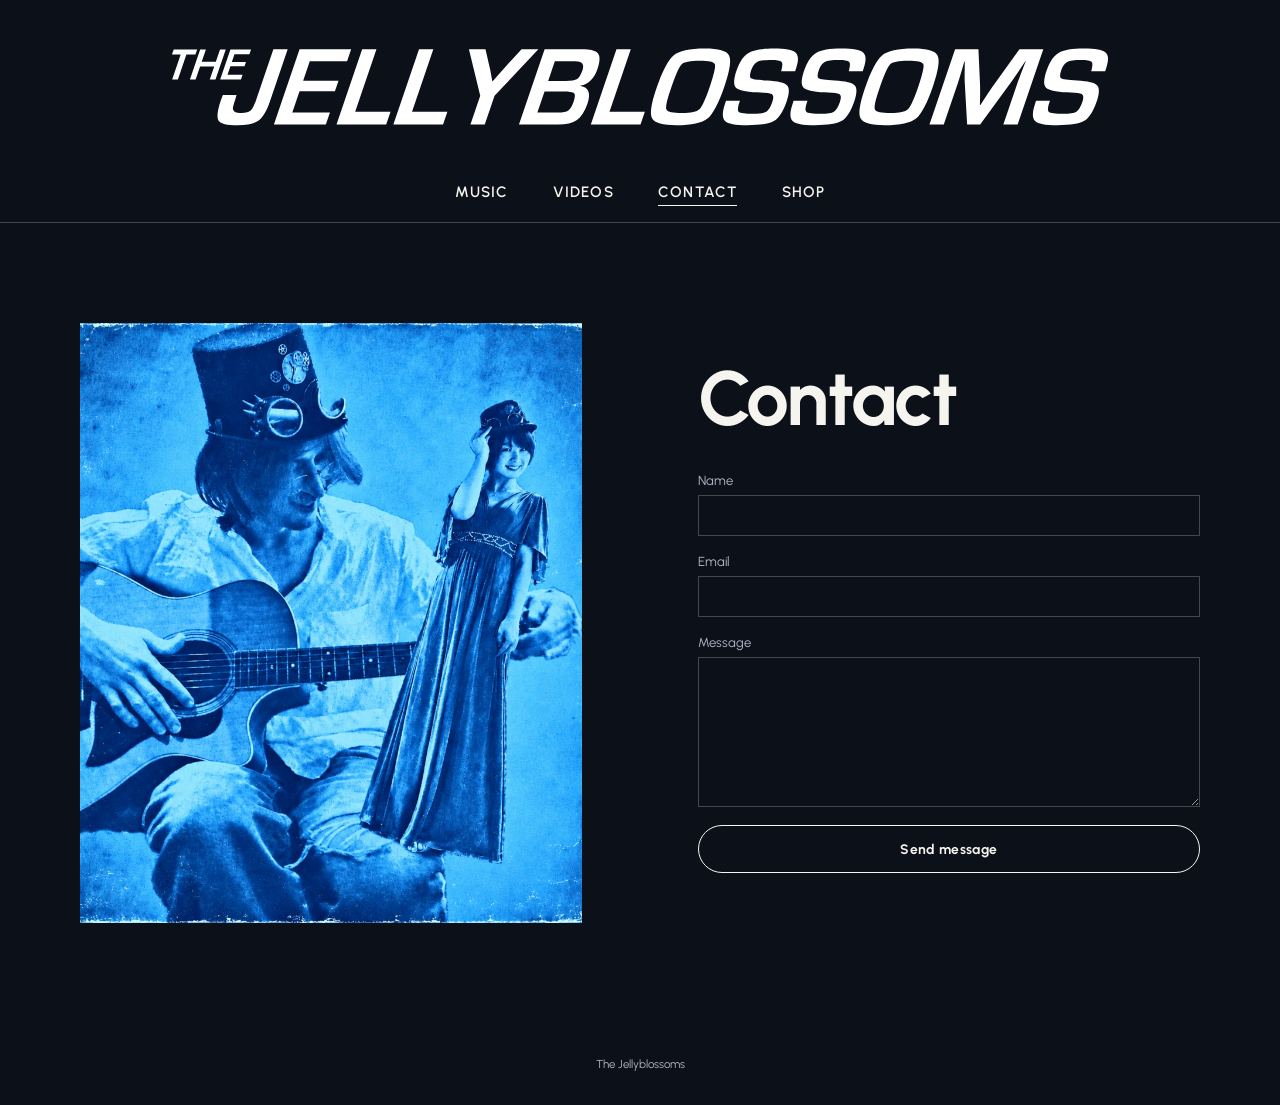
==== contact.html @ b8af1d7a "Add files via upload" ====
<!DOCTYPE html>

<html lang="en"><head><meta charset="utf-8"/><meta content="width=device-width,initial-scale=1" name="viewport"/><meta content="#0c1019" name="theme-color"/><meta content="The Jellyblossoms — Catchpenny" name="description"/><title>Contact — The Jellyblossoms</title><link href="https://fonts.googleapis.com" rel="preconnect"/><link crossorigin="" href="https://fonts.gstatic.com" rel="preconnect"/><link href="styles.css" rel="stylesheet"/><link href="assets/favicon.ico" rel="icon" sizes="any"/><link href="assets/favicon-512.png" rel="icon" sizes="512x512" type="image/png"/><link href="assets/apple-touch-icon.png" rel="apple-touch-icon"/></head><body class="content-page"><header class="site-header"><a aria-label="The Jellyblossoms — Home" class="brand" href="index.html"><img alt="The Jellyblossoms" class="brand-logo" height="244" src="assets/jellyblossoms-logo.svg" width="1788"/></a><nav aria-label="Main navigation" class="nav"><a href="music.html">Music</a><a href="videos.html">Videos</a><a aria-current="page" class="active" href="contact.html">Contact</a><a href="shop.html">Shop</a></nav></header><main class="container page-content"><div class="two-cols"><img alt="Blue-toned portrait of The Jellyblossoms" class="contact-art" height="2048" src="assets/contact.webp" width="2048"/><div><h1 class="plain-title">Contact</h1><form action="https://formspree.io/f/mvkkzzge" aria-label="Contact The Jellyblossoms" class="contact-form" id="contact-form" method="POST"><label>Name<input autocomplete="name" maxlength="120" name="name" required=""/></label><label>Email<input autocomplete="email" name="email" required="" type="email"/></label><label>Message<textarea maxlength="10000" name="message" required=""></textarea></label><button class="action" type="submit">Send message</button><p aria-live="polite" class="form-status" id="form-status" role="status"></p></form></div></div></main><footer class="footer">The Jellyblossoms</footer><script defer="" src="contact.js"></script></body></html>
---- styles.css ----
@import url('https://fonts.googleapis.com/css2?family=Urbanist:ital,wght@0,400;0,500;0,600;0,700;1,400;1,500;1,600;1,700&display=swap');
:root{--bg:#0c1019;--ink:#f6f4ee;--muted:#aeb8c6;--accent:#9ed9ed;--line:rgba(255,255,255,.23)}*{box-sizing:border-box}html{scroll-behavior:smooth}body{margin:0;background:var(--bg);color:var(--ink);font-family:'DM Sans',Arial,sans-serif;-webkit-font-smoothing:antialiased}a{color:inherit;text-decoration:none}button,input,textarea{font:inherit}button{cursor:pointer}.site-header{position:relative;z-index:10;text-align:center;padding:26px 20px 16px}.brand{display:inline-block;font-family:'Space Grotesk',sans-serif;font-weight:700;font-size:clamp(2rem,5vw,4.4rem);letter-spacing:-.07em;line-height:1.1}.nav{display:flex;justify-content:center;gap:clamp(18px,3.5vw,48px);margin:22px auto 0;flex-wrap:wrap}.nav a{font-weight:600;font-size:.91rem;letter-spacing:.015em;padding:4px 0;border-bottom:1px solid transparent;transition:color .2s,border .2s}.nav a:hover,.nav a.active{border-color:currentColor;color:var(--accent)}.home{height:100svh;min-height:620px;display:flex;flex-direction:column;position:relative;isolation:isolate;overflow:hidden;background:radial-gradient(ellipse at 40% 20%,#6b283e 0%,#20192a 42%,#080d18 100%)}.home:before{content:'';position:absolute;z-index:-2;inset:0;background-image:linear-gradient(90deg,rgba(9,10,20,.55),rgba(10,11,20,.05) 58%,rgba(10,11,20,.09)),url('assets/cosmic.webp');background-repeat:no-repeat;background-position:center,right 38%;background-size:cover,auto 115%;filter:saturate(1.07)}.home:after{content:'';position:absolute;z-index:-1;inset:0;background:linear-gradient(180deg,rgba(0,0,0,.46),transparent 28%,transparent 70%,rgba(0,0,0,.62))}.home .site-header{padding-top:34px}.home-bottom{margin-top:auto;padding:30px 24px 39px;text-align:center}.release-name{font-family:'Space Grotesk';font-size:clamp(1.35rem,3vw,2.1rem);font-weight:600;letter-spacing:-.045em}.release-meta{text-transform:uppercase;letter-spacing:.24em;font-size:.68rem;margin-top:6px;color:#e2dfdd}.content-page{min-height:100vh}.content-page .site-header{border-bottom:1px solid var(--line)}.container{width:min(1120px,calc(100% - 64px));margin:0 auto}.page-content{padding:clamp(48px,8vw,100px) 0}.music-layout{display:grid;grid-template-columns:minmax(0,1fr) minmax(0,1fr);gap:clamp(36px,7vw,100px);align-items:start}.cover{display:block;width:100%;box-shadow:0 18px 65px #0005}.eyebrow{text-transform:uppercase;letter-spacing:.2em;color:var(--muted);font-size:.72rem;font-weight:700;margin:0 0 18px}.heading{font-family:'Space Grotesk';font-size:clamp(2.8rem,6vw,5.4rem);line-height:1;letter-spacing:-.07em;font-weight:600;margin:0 0 17px}.subline{color:var(--muted);margin:0 0 34px}.tracks{list-style:none;counter-reset:song;padding:0;margin:26px 0 36px}.tracks li{counter-increment:song;display:grid;grid-template-columns:2.1rem 1fr;gap:9px;padding:14px 0;border-bottom:1px solid var(--line);font-size:1.04rem}.tracks li:before{content:counter(song,decimal-leading-zero);font-size:.75rem;color:var(--muted);padding-top:4px}.action{display:inline-flex;align-items:center;justify-content:center;min-height:48px;border:1px solid var(--ink);padding:12px 29px;border-radius:100px;font-size:.86rem;font-weight:700;letter-spacing:.025em;transition:.2s}.action:hover{background:var(--ink);color:var(--bg)}.plain-title{font-family:'Space Grotesk';font-size:clamp(2.8rem,6vw,5rem);letter-spacing:-.065em;font-weight:600;line-height:1.1;margin:0 0 32px}.quiet{color:var(--muted);font-size:1rem;line-height:1.65}.link-stack{max-width:600px;margin:42px auto 0;border-top:1px solid var(--line)}.link-row{display:flex;justify-content:space-between;align-items:center;padding:21px 3px;border-bottom:1px solid var(--line)}.link-row span:last-child{font-size:.76rem;color:var(--muted)}.two-cols{display:grid;grid-template-columns:1fr 1fr;gap:9vw;align-items:center}.contact-art{width:100%;max-height:600px;object-fit:cover}.contact-form{display:grid;gap:18px}.contact-form label{font-size:.82rem;color:var(--muted);display:grid;gap:7px}.contact-form input,.contact-form textarea{width:100%;background:transparent;border:1px solid var(--line);padding:12px 14px;color:var(--ink);border-radius:0;outline-offset:3px}.contact-form textarea{min-height:150px;resize:vertical}.contact-form button:disabled{opacity:.55;cursor:not-allowed}.pending{color:var(--muted);font-size:.78rem}.video-empty{border-top:1px solid var(--line);padding:30px 0;max-width:700px}.placeholder-card{aspect-ratio:16/9;background:linear-gradient(120deg,#162339,#381d32);border:1px solid var(--line);display:flex;align-items:center;justify-content:center;color:var(--muted);letter-spacing:.12em;text-transform:uppercase;font-size:.75rem}.footer{color:var(--muted);padding:34px 0;text-align:center;font-size:.72rem}.back{display:inline-block;margin-bottom:30px;color:var(--muted);font-size:.85rem}.back:hover{color:var(--ink)}@media(max-width:740px){.home{min-height:600px}.home:before{background-position:center,center 55%;background-size:cover,auto 100%}.site-header{padding:24px 16px 12px}.home .site-header{padding-top:26px}.brand{font-size:clamp(2rem,8.5vw,3.3rem)}.nav{gap:17px;margin-top:18px}.nav a{font-size:.86rem}.container{width:calc(100% - 42px)}.music-layout,.two-cols{grid-template-columns:1fr;gap:36px}.cover{max-width:560px}.page-content{padding:42px 0 65px}.heading{font-size:3.5rem}.contact-art{max-height:460px}.home-bottom{padding-bottom:28px}}@media(prefers-reduced-motion:reduce){*{scroll-behavior:auto!important;transition:none!important}}

/* v2: edge-to-edge lunar homepage, preserving the original photograph's proportions. */
.home { background:#070b17; }
.home:before { background-image:url('assets/lunar-jellyfish.webp'); background-size:cover; background-position:center center; filter:none; }
.home:after {background:linear-gradient(180deg,rgba(3,7,17,.55) 0%,rgba(3,7,17,.10) 25%,transparent 62%,rgba(3,7,17,.50) 100%)}
.home-bottom { padding-bottom:clamp(30px,5vh,60px) }
.release-name {font-size:clamp(1rem,1.9vw,1.4rem);font-weight:500;letter-spacing:.005em;text-shadow:0 1px 12px rgba(0,0,0,.8)}
.release-separator {padding:0 .18em;opacity:.8}
.cover {aspect-ratio:1 / 1;height:auto;object-fit:contain;align-self:start}
.music-layout {align-items:start}
.music-layout .tracks {margin-top:28px}
.listen-layout {display:grid;grid-template-columns:minmax(0,1fr) minmax(0,1fr);gap:clamp(36px,7vw,100px);align-items:start}
.listen-cover {width:100%}
.listen-layout .link-stack {margin:10px 0 0;max-width:none}
@media(max-width:740px){.home:before{background-size:cover;background-position:29% center}.listen-layout{grid-template-columns:1fr;gap:35px}.listen-cover{max-width:560px}.release-name{font-size:.96rem}}


/* v3 — restrained original-photo homepage; genuine image height, no cropping. */
:root {--accent:#f6f4ee}
body {font-family:Eurostile,Microgramma,"Arial",sans-serif}
.brand {display:inline-flex;align-items:baseline;justify-content:center;gap:clamp(.5rem,1.25vw,1.35rem);font-family:Eurostile,Microgramma,"Arial",sans-serif;font-size:inherit;letter-spacing:normal;white-space:nowrap;font-weight:900;font-style:italic;text-transform:uppercase;line-height:1}
.brand-the {font-size:clamp(.78rem,2.8vw,2.35rem);letter-spacing:-.045em}
.brand-main {font-size:clamp(1.35rem,6.2vw,5.8rem);letter-spacing:-.075em}
.nav a,.release-name {font-family:Eurostile,Microgramma,Arial,sans-serif;font-weight:700;letter-spacing:.06em;text-transform:uppercase}
.nav a {font-size:clamp(.7rem,1.25vw,.94rem)}
.photo-home {position:relative;width:100%;min-height:0;background:#100b19;line-height:0}
.hero-original {display:block;width:100%;height:auto;object-fit:contain}
.photo-home .site-header {position:absolute;z-index:2;top:0;left:0;right:0;padding:clamp(20px,3.5vw,58px) 10px 0;line-height:1.2;text-shadow:0 2px 14px rgba(0,0,0,.62)}
.photo-home .nav {margin-top:clamp(17px,2.1vw,32px);gap:clamp(15px,3vw,48px)}
.photo-home .nav a:hover {color:#fff;opacity:.75}
.photo-home .home-bottom {position:absolute;bottom:0;left:0;right:0;z-index:2;margin:0;padding:clamp(24px,4vw,66px) 14px clamp(25px,4vw,70px);line-height:1.3;background:linear-gradient(to top,rgba(0,0,0,.6),transparent)}
.photo-home .release-name {margin:0;font-size:clamp(.82rem,1.8vw,1.5rem);letter-spacing:.12em;font-weight:700}
/* Music: align album art's bottom edge with the Listen / Buy button. */
.music-layout .cover {width:100%;height:auto;max-width:380px;aspect-ratio:1/1;object-fit:contain}
@media (min-width:741px) {.music-layout {grid-template-columns:minmax(0,380px) minmax(0,1fr);gap:clamp(40px,7vw,90px)}}
@media (max-width:740px) {.brand {gap:.35rem}.brand-the {font-size:clamp(.58rem,2.9vw,.9rem)}.brand-main{font-size:clamp(1rem,5.8vw,2rem)}.photo-home .site-header{padding-top:23px}.photo-home .nav{gap:15px;margin-top:17px}.photo-home .home-bottom{padding-bottom:30px}.music-layout .cover{max-width:380px}}

/* v4 — unify all site lettering and top-align the small THE. */
:root { --site-type: Eurostile, Microgramma, "Arial", sans-serif; }
html, body, button, input, textarea, select, .brand, .nav a,
.heading, .plain-title, .release-name, .release-meta,
.tracks, .tracks li, .tracks li::before, .action,
.link-row, .link-row span, .eyebrow, .subline, .quiet,
.pending, .back, .footer, .contact-form label,
.contact-form input, .contact-form textarea, .placeholder-card {
  font-family: var(--site-type);
}
.brand { align-items: flex-start; }
.brand-the { align-self: flex-start; line-height: 1; }
.brand-main { line-height: 1; }
.heading, .plain-title { letter-spacing: -.045em; font-weight: 700; }
.nav a { letter-spacing: .055em; }
.tracks li { letter-spacing: .005em; }
@media(max-width:740px) {
  .brand { align-items: flex-start; }
}

/* v5 — Google Fonts / OFL: one consistent, publicly reproducible family.
   The main wordmark uses the real Bold Italic font, rather than a browser-sheared Roman face. */
:root { --site-type: 'Chakra Petch', 'Arial', sans-serif; }
body, .brand, .brand-the, .brand-main, .nav a, .heading, .plain-title,
.release-name, .release-meta, .tracks, .tracks li, .tracks li::before,
.action, .link-row, .eyebrow, .subline, .quiet, .pending, .back, .footer,
.contact-form label, .placeholder-card {font-family:var(--site-type)}
.brand {gap:clamp(.10rem,.38vw,.43rem);align-items:flex-start;line-height:1;}
.brand-the {font-size:clamp(.78rem,2.8vw,2.35rem);font-weight:700;font-style:italic;letter-spacing:-.065em;line-height:1;position:relative;top:-.045em;}
.brand-main {font-weight:700;font-style:italic;letter-spacing:-.062em;line-height:1;}
.nav a {font-weight:600;letter-spacing:.07em}
.heading, .plain-title {font-weight:700;letter-spacing:-.03em}
@media(max-width:740px){
 .brand{gap:clamp(.075rem,.33vw,.18rem)}
 .brand-the{font-size:clamp(.58rem,2.9vw,.9rem)}
}

/* v6 — signed-off Eurostile outline SVG logo; Urbanist across all live type. */
:root { --site-type: 'Urbanist', Arial, sans-serif; }
html, body, button, input, textarea, select {font-family:var(--site-type)}
.brand {display:inline-block;line-height:0;letter-spacing:normal;font-size:inherit;max-width:min(96vw,1100px);vertical-align:top;}
.brand-logo {display:block;width:min(88vw,980px);height:auto;max-width:100%;} 
.photo-home .site-header .brand-logo {width:min(88vw,980px);}
.nav a, .heading, .plain-title, .release-name, .release-meta, .tracks, .tracks li, .tracks li::before, .action, .link-row, .link-row span, .eyebrow, .subline, .quiet, .pending, .back, .footer, .contact-form label, .contact-form input, .contact-form textarea, .placeholder-card {font-family:var(--site-type)}
.release-name em {font-style:italic;}
@media(max-width:740px){.brand-logo,.photo-home .site-header .brand-logo{width:min(94vw,980px)}}

/* Contact form feedback */
.form-status{margin:0;min-height:1.4em;color:#d2e9df;font-size:.85rem;line-height:1.5}
.form-status:empty{min-height:0}
.form-status.is-error{color:#ffbeb9}
.contact-form button{background:transparent;color:var(--ink)}
.contact-form button:focus-visible{outline:2px solid var(--ink);outline-offset:4px}
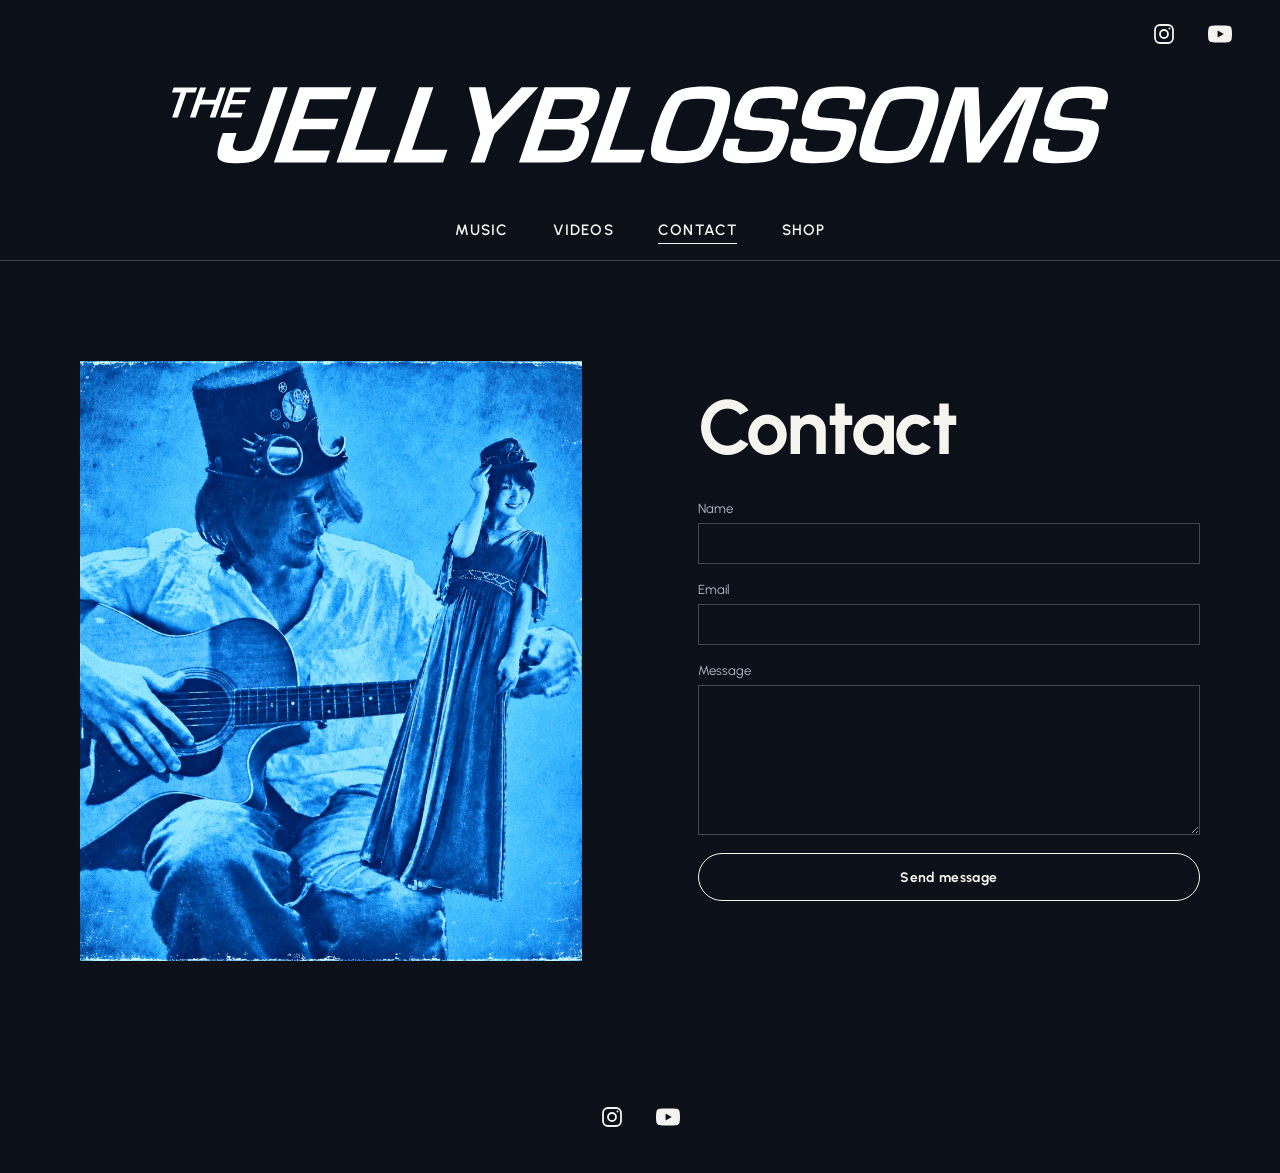
==== commit c7bb5dd2: "Add files via upload" ====
--- a/contact.html
+++ b/contact.html
@@ -1,3 +1,207 @@
 <!DOCTYPE html>
 
-<html lang="en"><head><meta charset="utf-8"/><meta content="width=device-width,initial-scale=1" name="viewport"/><meta content="#0c1019" name="theme-color"/><meta content="The Jellyblossoms — Catchpenny" name="description"/><title>Contact — The Jellyblossoms</title><link href="https://fonts.googleapis.com" rel="preconnect"/><link crossorigin="" href="https://fonts.gstatic.com" rel="preconnect"/><link href="styles.css" rel="stylesheet"/><link href="assets/favicon.ico" rel="icon" sizes="any"/><link href="assets/favicon-512.png" rel="icon" sizes="512x512" type="image/png"/><link href="assets/apple-touch-icon.png" rel="apple-touch-icon"/></head><body class="content-page"><header class="site-header"><a aria-label="The Jellyblossoms — Home" class="brand" href="index.html"><img alt="The Jellyblossoms" class="brand-logo" height="244" src="assets/jellyblossoms-logo.svg" width="1788"/></a><nav aria-label="Main navigation" class="nav"><a href="music.html">Music</a><a href="videos.html">Videos</a><a aria-current="page" class="active" href="contact.html">Contact</a><a href="shop.html">Shop</a></nav></header><main class="container page-content"><div class="two-cols"><img alt="Blue-toned portrait of The Jellyblossoms" class="contact-art" height="2048" src="assets/contact.webp" width="2048"/><div><h1 class="plain-title">Contact</h1><form action="https://formspree.io/f/mvkkzzge" aria-label="Contact The Jellyblossoms" class="contact-form" id="contact-form" method="POST"><label>Name<input autocomplete="name" maxlength="120" name="name" required=""/></label><label>Email<input autocomplete="email" name="email" required="" type="email"/></label><label>Message<textarea maxlength="10000" name="message" required=""></textarea></label><button class="action" type="submit">Send message</button><p aria-live="polite" class="form-status" id="form-status" role="status"></p></form></div></div></main><footer class="footer">The Jellyblossoms</footer><script defer="" src="contact.js"></script></body></html>+<html lang="en">
+<head>
+<meta charset="utf-8"/>
+<meta content="width=device-width,initial-scale=1" name="viewport"/>
+<meta content="#0c1019" name="theme-color"/>
+<meta content="The Jellyblossoms — Catchpenny" name="description"/>
+<title>Contact — The Jellyblossoms</title>
+<link href="https://fonts.googleapis.com" rel="preconnect"/>
+<link crossorigin="" href="https://fonts.gstatic.com" rel="preconnect"/>
+<link href="styles.css" rel="stylesheet"/>
+<link href="assets/favicon.ico" rel="icon" sizes="any"/>
+<link href="assets/favicon-512.png" rel="icon" sizes="512x512" type="image/png"/>
+<link href="assets/apple-touch-icon.png" rel="apple-touch-icon"/>
+<style>
+    .site-header {
+      position: relative;
+      padding-top: 64px;
+    }
+
+    .social-links {
+      display: flex;
+      justify-content: center;
+      align-items: center;
+      gap: 12px;
+    }
+
+    .social-links a {
+      display: inline-flex;
+      align-items: center;
+      justify-content: center;
+      width: 44px;
+      height: 44px;
+      color: #f5f3ef;
+      border-radius: 6px;
+      text-decoration: none;
+      transition: opacity 150ms ease;
+    }
+
+    .social-links a:hover {
+      opacity: 0.7;
+    }
+
+    .social-links a:focus-visible {
+      outline: 2px solid currentColor;
+      outline-offset: 3px;
+    }
+
+    .social-links svg {
+      display: block;
+      width: 24px;
+      height: 24px;
+    }
+
+    .header-socials {
+      position: absolute;
+      top: 12px;
+      right: clamp(16px, 3vw, 48px);
+      z-index: 2;
+    }
+
+    @media (max-width: 600px) {
+      .header-socials {
+        position: static;
+        width: 100%;
+        margin-bottom: 12px;
+      }
+
+      .site-header {
+        padding-top: 16px;
+        flex-wrap: wrap;
+      }
+    }
+  
+    /* Preserve the photo homepage layout. */
+    .photo-home .site-header { padding-top: 64px; }
+    .home-social-footer { margin-top: 16px; line-height: 1; }
+    @media (max-width: 600px) {
+      .photo-home .site-header { padding-top: 16px; }
+    }
+</style>
+</head>
+<body class="content-page">
+<header class="site-header">
+<nav class="social-links header-socials" aria-label="Header social media">
+      <a
+        href="https://www.instagram.com/thejellyblossoms_official/"
+        target="_blank"
+        rel="noopener noreferrer"
+        aria-label="The Jellyblossoms on Instagram (opens in a new tab)"
+        title="Instagram"
+      >
+        <svg
+          xmlns="http://www.w3.org/2000/svg"
+          viewBox="0 0 24 24"
+          fill="none"
+          stroke="currentColor"
+          stroke-width="1.8"
+          aria-hidden="true"
+          focusable="false"
+        >
+          <rect x="3" y="3" width="18" height="18" rx="5"/>
+          <circle cx="12" cy="12" r="4"/>
+          <circle cx="17.5" cy="6.5" r="1" fill="currentColor" stroke="none"/>
+        </svg>
+      </a>
+
+      <a
+        href="https://www.youtube.com/@thejellyblossoms"
+        target="_blank"
+        rel="noopener noreferrer"
+        aria-label="The Jellyblossoms on YouTube (opens in a new tab)"
+        title="YouTube"
+      >
+        <svg
+          xmlns="http://www.w3.org/2000/svg"
+          viewBox="0 0 24 24"
+          aria-hidden="true"
+          focusable="false"
+        >
+          <path
+            fill="currentColor"
+            d="M23.5 6.2a3 3 0 0 0-2.1-2.1C19.5 3.6 12 3.6 12 3.6s-7.5 0-9.4.5A3 3 0 0 0 .5 6.2 31 31 0 0 0 0 12a31 31 0 0 0 .5 5.8 3 3 0 0 0 2.1 2.1c1.9.5 9.4.5 9.4.5s7.5 0 9.4-.5a3 3 0 0 0 2.1-2.1A31 31 0 0 0 24 12a31 31 0 0 0-.5-5.8ZM9.6 15.6V8.4l6.2 3.6-6.2 3.6Z"
+          />
+        </svg>
+      </a>
+    </nav>
+<a aria-label="The Jellyblossoms — Home" class="brand" href="index.html">
+<img alt="The Jellyblossoms" class="brand-logo" height="244" src="assets/jellyblossoms-logo.svg" width="1788"/>
+</a>
+<nav aria-label="Main navigation" class="nav">
+<a href="music.html">Music</a>
+<a href="videos.html">Videos</a>
+<a aria-current="page" class="active" href="contact.html">Contact</a>
+<a href="shop.html">Shop</a>
+</nav>
+</header>
+<main class="container page-content">
+<div class="two-cols">
+<img alt="Blue-toned portrait of The Jellyblossoms" class="contact-art" height="2048" src="assets/contact.webp" width="2048"/>
+<div>
+<h1 class="plain-title">Contact</h1>
+<form action="https://formspree.io/f/mvkkzzge" aria-label="Contact The Jellyblossoms" class="contact-form" id="contact-form" method="POST">
+<label>Name<input autocomplete="name" maxlength="120" name="name" required=""/>
+</label>
+<label>Email<input autocomplete="email" name="email" required="" type="email"/>
+</label>
+<label>Message<textarea maxlength="10000" name="message" required="">
+</textarea>
+</label>
+<button class="action" type="submit">Send message</button>
+<p aria-live="polite" class="form-status" id="form-status" role="status">
+</p>
+</form>
+</div>
+</div>
+</main>
+<footer class="footer">
+    <nav class="social-links" aria-label="Footer social media">
+      <a
+        href="https://www.instagram.com/thejellyblossoms_official/"
+        target="_blank"
+        rel="noopener noreferrer"
+        aria-label="The Jellyblossoms on Instagram (opens in a new tab)"
+        title="Instagram"
+      >
+        <svg
+          xmlns="http://www.w3.org/2000/svg"
+          viewBox="0 0 24 24"
+          fill="none"
+          stroke="currentColor"
+          stroke-width="1.8"
+          aria-hidden="true"
+          focusable="false"
+        >
+          <rect x="3" y="3" width="18" height="18" rx="5"/>
+          <circle cx="12" cy="12" r="4"/>
+          <circle cx="17.5" cy="6.5" r="1" fill="currentColor" stroke="none"/>
+        </svg>
+      </a>
+
+      <a
+        href="https://www.youtube.com/@thejellyblossoms"
+        target="_blank"
+        rel="noopener noreferrer"
+        aria-label="The Jellyblossoms on YouTube (opens in a new tab)"
+        title="YouTube"
+      >
+        <svg
+          xmlns="http://www.w3.org/2000/svg"
+          viewBox="0 0 24 24"
+          aria-hidden="true"
+          focusable="false"
+        >
+          <path
+            fill="currentColor"
+            d="M23.5 6.2a3 3 0 0 0-2.1-2.1C19.5 3.6 12 3.6 12 3.6s-7.5 0-9.4.5A3 3 0 0 0 .5 6.2 31 31 0 0 0 0 12a31 31 0 0 0 .5 5.8 3 3 0 0 0 2.1 2.1c1.9.5 9.4.5 9.4.5s7.5 0 9.4-.5a3 3 0 0 0 2.1-2.1A31 31 0 0 0 24 12a31 31 0 0 0-.5-5.8ZM9.6 15.6V8.4l6.2 3.6-6.2 3.6Z"
+          />
+        </svg>
+      </a>
+    </nav>
+  </footer>
+<script defer="" src="contact.js">
+</script>
+</body>
+</html>
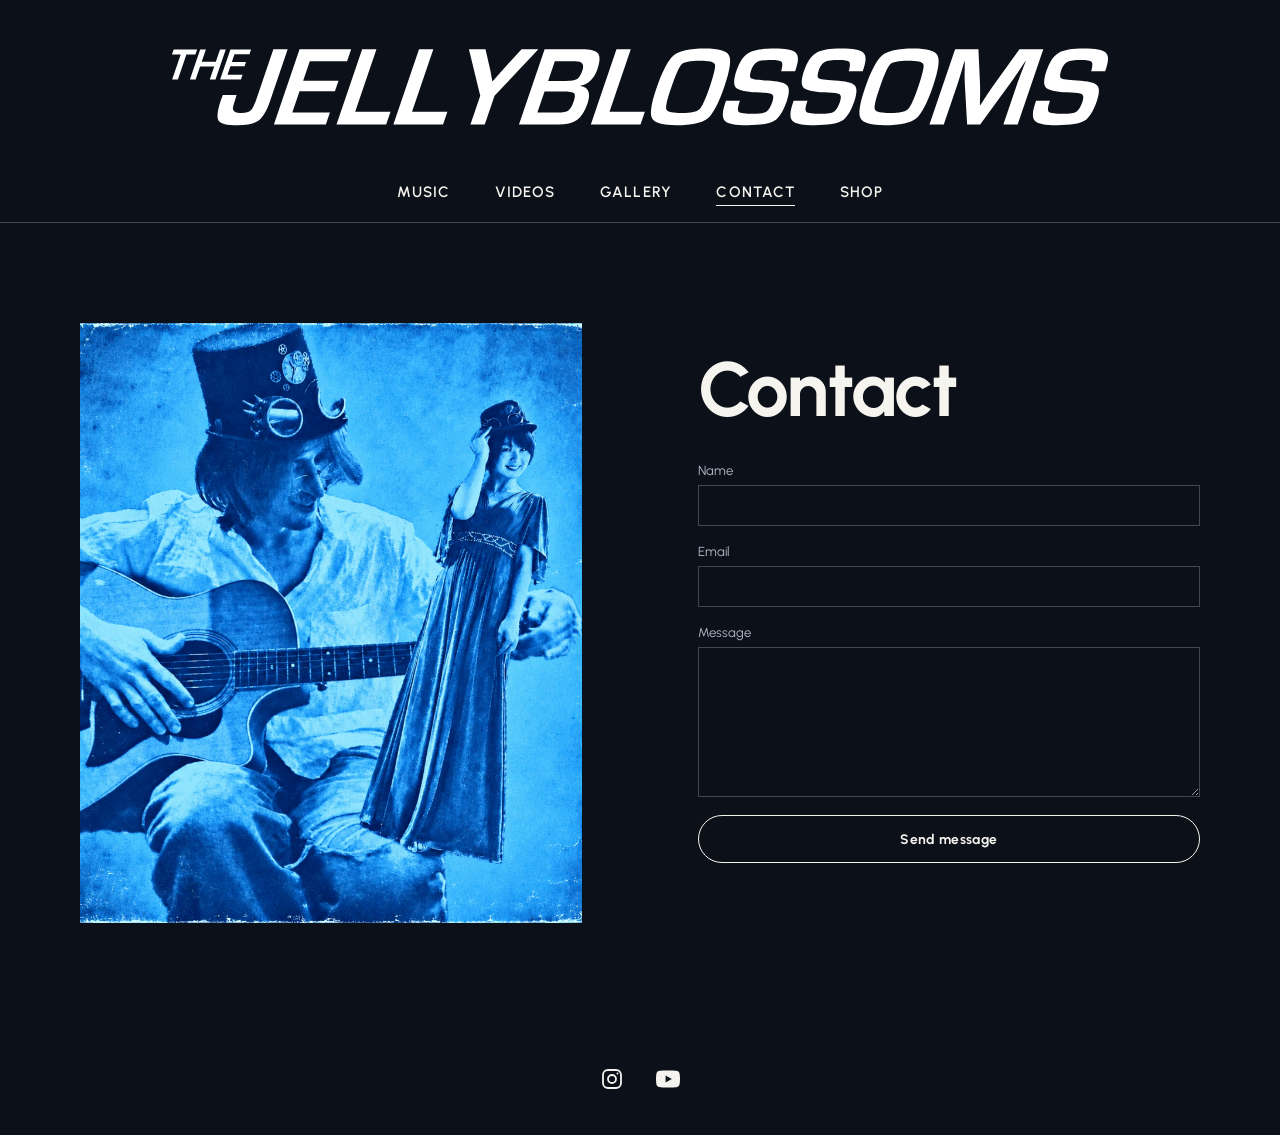
==== commit 199212ec: "Add files via upload" ====
--- a/contact.html
+++ b/contact.html
@@ -14,124 +14,23 @@
 <link href="assets/favicon-512.png" rel="icon" sizes="512x512" type="image/png"/>
 <link href="assets/apple-touch-icon.png" rel="apple-touch-icon"/>
 <style>
-    .site-header {
-      position: relative;
-      padding-top: 64px;
-    }
-
-    .social-links {
-      display: flex;
-      justify-content: center;
-      align-items: center;
-      gap: 12px;
-    }
-
-    .social-links a {
-      display: inline-flex;
-      align-items: center;
-      justify-content: center;
-      width: 44px;
-      height: 44px;
-      color: #f5f3ef;
-      border-radius: 6px;
-      text-decoration: none;
-      transition: opacity 150ms ease;
-    }
-
-    .social-links a:hover {
-      opacity: 0.7;
-    }
-
-    .social-links a:focus-visible {
-      outline: 2px solid currentColor;
-      outline-offset: 3px;
-    }
-
-    .social-links svg {
-      display: block;
-      width: 24px;
-      height: 24px;
-    }
-
-    .header-socials {
-      position: absolute;
-      top: 12px;
-      right: clamp(16px, 3vw, 48px);
-      z-index: 2;
-    }
-
-    @media (max-width: 600px) {
-      .header-socials {
-        position: static;
-        width: 100%;
-        margin-bottom: 12px;
-      }
-
-      .site-header {
-        padding-top: 16px;
-        flex-wrap: wrap;
-      }
-    }
-  
-    /* Preserve the photo homepage layout. */
-    .photo-home .site-header { padding-top: 64px; }
+    .social-links { display: flex; justify-content: center; align-items: center; gap: 12px; }
+    .social-links a { display: inline-flex; align-items: center; justify-content: center; width: 44px; height: 44px; color: #f5f3ef; border-radius: 6px; text-decoration: none; transition: opacity 150ms ease; }
+    .social-links a:hover { opacity: .7; }
+    .social-links a:focus-visible { outline: 2px solid currentColor; outline-offset: 3px; }
+    .social-links svg { display: block; width: 24px; height: 24px; }
     .home-social-footer { margin-top: 16px; line-height: 1; }
-    @media (max-width: 600px) {
-      .photo-home .site-header { padding-top: 16px; }
-    }
 </style>
 </head>
 <body class="content-page">
 <header class="site-header">
-<nav class="social-links header-socials" aria-label="Header social media">
-      <a
-        href="https://www.instagram.com/thejellyblossoms_official/"
-        target="_blank"
-        rel="noopener noreferrer"
-        aria-label="The Jellyblossoms on Instagram (opens in a new tab)"
-        title="Instagram"
-      >
-        <svg
-          xmlns="http://www.w3.org/2000/svg"
-          viewBox="0 0 24 24"
-          fill="none"
-          stroke="currentColor"
-          stroke-width="1.8"
-          aria-hidden="true"
-          focusable="false"
-        >
-          <rect x="3" y="3" width="18" height="18" rx="5"/>
-          <circle cx="12" cy="12" r="4"/>
-          <circle cx="17.5" cy="6.5" r="1" fill="currentColor" stroke="none"/>
-        </svg>
-      </a>
-
-      <a
-        href="https://www.youtube.com/@thejellyblossoms"
-        target="_blank"
-        rel="noopener noreferrer"
-        aria-label="The Jellyblossoms on YouTube (opens in a new tab)"
-        title="YouTube"
-      >
-        <svg
-          xmlns="http://www.w3.org/2000/svg"
-          viewBox="0 0 24 24"
-          aria-hidden="true"
-          focusable="false"
-        >
-          <path
-            fill="currentColor"
-            d="M23.5 6.2a3 3 0 0 0-2.1-2.1C19.5 3.6 12 3.6 12 3.6s-7.5 0-9.4.5A3 3 0 0 0 .5 6.2 31 31 0 0 0 0 12a31 31 0 0 0 .5 5.8 3 3 0 0 0 2.1 2.1c1.9.5 9.4.5 9.4.5s7.5 0 9.4-.5a3 3 0 0 0 2.1-2.1A31 31 0 0 0 24 12a31 31 0 0 0-.5-5.8ZM9.6 15.6V8.4l6.2 3.6-6.2 3.6Z"
-          />
-        </svg>
-      </a>
-    </nav>
 <a aria-label="The Jellyblossoms — Home" class="brand" href="index.html">
 <img alt="The Jellyblossoms" class="brand-logo" height="244" src="assets/jellyblossoms-logo.svg" width="1788"/>
 </a>
 <nav aria-label="Main navigation" class="nav">
 <a href="music.html">Music</a>
 <a href="videos.html">Videos</a>
+<a href="gallery.html">Gallery</a>
 <a aria-current="page" class="active" href="contact.html">Contact</a>
 <a href="shop.html">Shop</a>
 </nav>
